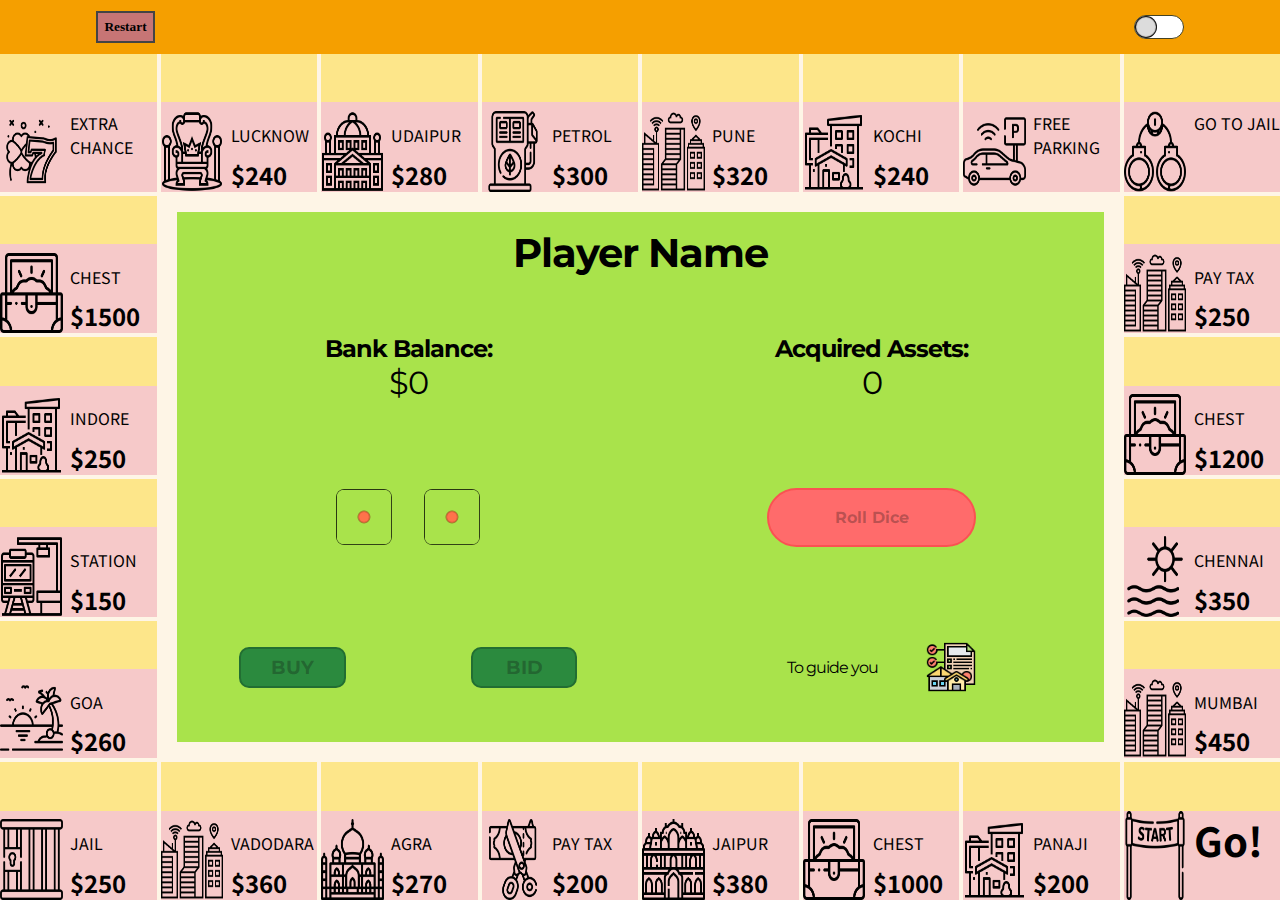
==== main-game/index.html @ 36bb28e3 "initial commit" ====
<!DOCTYPE html>
<html lang="en">
  <head>
    <meta charset="UTF-8" />
    <meta http-equiv="X-UA-Compatible" content="IE=edge" />
    <meta name="viewport" content="width=device-width, initial-scale=1.0" />
    <link rel="preconnect" href="https://fonts.googleapis.com" />
    <link rel="preconnect" href="https://fonts.gstatic.com" crossorigin />
    <link
      href="https://fonts.googleapis.com/css2?family=Noto+Sans+KR:wght@400;500;700&display=swap"
      rel="stylesheet"
    />
    <!-- <link rel="preconnect" href="https://fonts.googleapis.com" />
    <link rel="preconnect" href="https://fonts.gstatic.com" crossorigin />
    <link
      href="https://fonts.googleapis.com/css2?family=Dancing+Script:wght@500&display=swap"
      rel="stylesheet"
    /> -->
    <link rel="preconnect" href="https://fonts.googleapis.com" />
    <link rel="preconnect" href="https://fonts.gstatic.com" crossorigin />
    <link
      href="https://fonts.googleapis.com/css2?family=Montserrat:wght@400;600&display=swap"
      rel="stylesheet"
    />
    <!-- <link rel="preconnect" href="https://fonts.googleapis.com" />
    <link rel="preconnect" href="https://fonts.gstatic.com" crossorigin />
    <link
      href="https://fonts.googleapis.com/css2?family=Nunito+Sans&display=swap"
      rel="stylesheet"
    /> -->
    <!-- <link rel="preconnect" href="https://fonts.googleapis.com" />
    <link rel="preconnect" href="https://fonts.gstatic.com" crossorigin />
    <link
      href="https://fonts.googleapis.com/css2?family=Sigmar+One&display=swap"
      rel="stylesheet"
    /> -->
    <!-- <link rel="stylesheet" href="../shared.css" /> -->
    <link rel="stylesheet" href="./style.css"/>
    <!-- <link rel="stylesheet" href="prevStyle.css"> -->
    <link rel="stylesheet" href="./modal.css">
    <link rel="stylesheet" href="asset-modal.css">
    <script type="module" defer src="./script.js"></script>
    <!-- <script type="module" defer src="./newScript.js"></script> -->
    <title>Document</title>
  <body>
    <header class="header">
      <button class="btn btn--restart">Restart
      </button>
      <div id="toggle-theme">
        <span class="circle"></span>
      </div>
    </header>
    <div class="first-overlay"></div>
    <div class="countdown-timer hidden">3</div>
    <!-- <div class="first-overlay"></div>
    <div class="countdown-timer">3</div> -->
    <div class="modal hidden">
      <div class="modal-header">
          <div class="question"></div>
          <div class="close-btn__circle">
            <img class="close-btn" src="../images/close.png"/>
          </div>
      </div>
      <div class="price-info hidden">
        <span>Selling Price: $24</span>
        <span>Buy Price: $200</span>
        <span>Rent Price: $40</span>
      </div>
      <div class="modal-footer">
          <button id="yes-btn" class="modal-btn btn">Yes</button>
          <button id="cancel-btn" class="modal-btn btn">No</button>
      </div>
    </div>
    <div class="modal-bid hidden">
      <div class="player-area">
        <div class="close-btn__circle hidden" id="modal-bid__close">
          <img class="close-btn" src="../images/close.png"/>
        </div>
        <div class="player-timer__circle">
          <div class="bid-timer"></div>
        </div>
        <div class="user-bid__text">
          <h3 class="player-name">Player One</h3>
          <span class="bidding-text">Bids $1 for city name</span>
        </div>
        <div class="user-bid__input">
          <label for="bid-amount" id="user-label__bid">Player Two place your bid amount: </label>
          <input class="user-input__bid-amount" type="number" placeholder="Enter amount" id="bid-amount">
        </div>
        <button class="bid-submit btn">Bid</button>
        <div class="modal-bid__greeting hidden">
          <h2 class="head-greet">Congratulations PLAYERONE,</h2>
          <p class="para-greet">You successfully won this bid from PLAYERTWO</p>
          <span class="bought-info">You own CITYNAME city.</span>
        </div>
      </div>
    </div>
      <!-- <div class="second-overlay"></div> -->
      <div class="board-container">
        <div class="bottom-row" id="block-one" data-id="1">
          <div class="content-grid">
            <img src="../images/start.png" />
            <span class="main-tag">Go!</span>
          </div>
        </div>
        <div class="bottom-row" id="block-two" data-isBought="false" data-id="2">
          <div class="content-grid">
            <img src="../images/town.png" />
            <span class="main-tag">PANAJI</span>
            <span class="price-tag">$200</span>
          </div>
        </div>
        <div class="bottom-row" id="block-three" data-id="3">
          <div class="content-grid">
            <img src="../images/gold.png" />
            <span class="main-tag">CHEST</span>
            <span class="price-tag">$1000</span>
          </div>
        </div>
        <div class="bottom-row" id="block-four" data-isBought="false" data-id="4">
          <div class="content-grid">
            <img src="../images/jaipur.png" />
            <span class="main-tag">JAIPUR</span>
            <span class="price-tag">$380</span>
          </div>
        </div>
        <div class="bottom-row" id="block-five" data-id="5">
          <div class="content-grid">
            <img src="../images/tax.png" />
            <span class="main-tag">PAY TAX</span>
            <span class="price-tag">$200</span>
          </div>
        </div>
        <div class="bottom-row" id="block-six" data-isBought="false" data-id="6">
          <div class="content-grid">
            <img src="../images/agra.png" />
            <span class="main-tag">AGRA</span>
            <span class="price-tag">$270</span>
          </div>
        </div>
        <div class="bottom-row" id="block-seven" data-isBought="false" data-id="7">
          <div class="content-grid">
            <img src="../images/city.png" />
            <span class="main-tag">VADODARA</span>
            <span class="price-tag">$360</span>
          </div>
        </div>
        <div class="bottom-row" id="block-eight" data-id="8">
          <div class="content-grid">
            <img src="../images/jail.png" />
            <span class="main-tag">JAIL</span>
            <span class="price-tag">$250</span>
          </div>
        </div>
        <div class="left-column" id="block-nine" data-isBought="false" data-id="9">
          <div class="content-grid">
            <img src="../images/goa.png" />
            <span class="main-tag">GOA</span>
            <span class="price-tag">$260</span>
          </div>
        </div>
        <div class="left-column" id="block-ten" data-id="10">
          <div class="content-grid">
            <img src="../images/station.png" />
            <span class="main-tag">STATION</span>
            <span class="price-tag">$150</span>
          </div>
        </div>
        <div class="left-column" id="block-eleven" data-isBought="false" data-id="11">
          <div class="content-grid">
            <img src="../images/town.png" />
            <span class="main-tag">INDORE</span>
            <span class="price-tag">$250</span>
          </div>
        </div>
        <div class="left-column" id="block-twelve" data-id="12">
          <div class="content-grid">
            <img src="../images/gold.png" />
            <span class="main-tag">CHEST</span>
            <span class="price-tag">$1500</span>
          </div>
        </div>
        <div class="top-row" id="block-thirteen" data-id="13">
          <div class="content-grid">
            <img src="../images/lucky.png" />
            <span class="main-tag">EXTRA CHANCE</span>
          </div>
        </div>
        <div class="top-row" id="block-fourteen" data-isBought="false" data-id="14">
          <div class="content-grid">
            <img src="../images/throne.png" />
            <span class="main-tag">LUCKNOW</span>
            <span class="price-tag">$240</span>
          </div>
        </div>
        <div class="top-row" id="block-fifteen" data-isBought="false" data-id="15">
          <div class="content-grid">
            <img src="../images/udaipur.png" />
            <span class="main-tag">UDAIPUR</span>
            <span class="price-tag">$280</span>
          </div>
        </div>
        <div class="top-row" id="block-sixteen" data-id="16">
          <div class="content-grid">
            <img src="../images/petrol.png" />
            <span class="main-tag">PETROL</span>
            <span class="price-tag">$300</span>
          </div>
        </div>
        <div class="top-row" id="block-seventeen" data-isBought="false" data-id="17">
          <div class="content-grid">
            <img src="../images/city.png" />
            <span class="main-tag">PUNE</span>
            <span class="price-tag">$320</span>
          </div>
        </div>
        <div class="top-row" id="block-eighteen" data-isBought="false" data-id="18">
          <div class="content-grid">
            <img src="../images/town.png" />
            <span class="main-tag">KOCHI</span>
            <span class="price-tag">$240</span>
          </div>
        </div>
        <div class="top-row" id="block-nineteen" data-id="19">
          <div class="content-grid">
            <img src="../images/parking.png" />
            <span class="main-tag">FREE PARKING</span>
          </div>
        </div>
        <div class="top-row" id="block-twenty" data-id="20" data-jailId="8">
          <div class="content-grid">
            <img src="../images/bail.png" />
            <span class="main-tag">GO TO JAIL</span>
          </div>
        </div>
        <div class="right-column" id="block-twenty-one" data-id="21">
          <div class="content-grid">
            <img src="../images/city.png" />
            <span class="main-tag">PAY TAX</span>
            <span class="price-tag">$250</span>
          </div>
        </div>
        <div class="right-column" id="block-twenty-two" data-id="22">
          <div class="content-grid">
            <img src="../images/gold.png" />
            <span class="main-tag">CHEST</span>
            <span class="price-tag">$1200</span>
          </div>
        </div>
        <div class="right-column" id="block-twenty-three" data-isBought="false"
        data-id="23">
          <div class="content-grid">
            <img src="../images/sea.png" />
            <span class="main-tag">CHENNAI</span>
            <span class="price-tag">$350</span>
          </div>
        </div>
        <div class="right-column" id="block-twenty-four" data-isBought="false"
        data-id="24">
          <div class="content-grid">
            <img src="../images/city.png" />
            <span class="main-tag">MUMBAI</span>
            <span class="price-tag">$450</span>
          </div>
        </div>
        <div class="player-control">
          <h1 class="current-player-name">Player Name</h1>
          <div class="player-grid">
            <div class="amount-info" id="balance">
              <span class="amount-heading">Bank Balance: </span>
              <span class="amount">$0</span>
            </div>
            <div class="amount-info" id="assets">
              <span class="amount-heading">Acquired Assets: </span>
              <span class="amount">0</span>
            </div>
            <div class="dice-item">
              <img src="../images/dice/1.png" class="dices" />
              <img src="../images/dice/1.png" class="dices" />
            </div>
            <button class="btn" id="roll-dice" disabled>Roll Dice</button>
            <div class="game-option-controls">
              <button class="btn" id="buy-btn" disabled>BUY</button>
              <!-- <button class="btn" id="sell-btn" disabled>SELL</button> -->
              <button class="btn" id="bid-btn" disabled>BID</button>
            </div>
            <div class="game-guide-controls">
              <div class="guide-item">To guide you</div>
              <img src="../images/property.png" class="asset-list__img" title="Your Property"/>
            </div>
          </div>
        </div>
        <div class="asset-list__container hidden">
          <p class="asset-message hidden">You currently don't have any assets.</p>
          <div class="close-btn__circle" id="modal-asset__close">
            <img class="close-btn" src="../images/close.png"/>
          </div>
          <div class="asset-info__container">
            <div class="asset-heading"> Sell Your Assets</div>
            <div class="list-container">
              <span class="list-heading">CityName</span>
              <span class="list-heading">Selling Price</span>
              <!-- <div class="confirmation-container hidden">
                    <span>Are you sure you wanna sell?</span>
                      <button class="yes-sell__btn">Yes</button>
                      <button class="no-sell__btn">No</button>
              </div> -->
            </div>
          </div>
        </div>
      </div>
    </div>
  </body>
</html>
<!-- <div class="asset-list">
                <span>Mumbai</span>
                <span>20$</span>
                <button class="sell-btn" data-btnID="1">Sell</button>
              </div> -->
---- shared.css ----
* {
  margin: 0;
  padding: 0;
  box-sizing: border-box;
}

html,
body {
  background-color: #ffffff;
  height: 100%;
}

.header {
  position: relative;
  background-color: #f59f00;
  width: 100vw;
  height: 7vh;
}

#toggle-theme {
  position: absolute;
  width: 50px;
  right: 10%;
  top: calc(3.5vh - 0.7rem);
  background-color: #ffffff;
  border-radius: 30px;
  border: solid #444222 1px;
  display: block;
  outline: none;
}

.circle {
  position: relative;
  top: 200%;
  width: 1.4rem;
  height: 1.4rem;
  background-color: rgba(211, 211, 211, 0.8);
  border-radius: 50%;
  display: block;
  box-shadow: 0px 0px 1px 1px black inset;
}
---- main-game/style.css ----
* {
  margin: 0;
  padding: 0;
  box-sizing: border-box;
}

html,
body {
  height: 100%;
}

.header {
  position: relative;
  display: flex;
  justify-content: space-between;
  align-items: center;
  background-color: #f59f00;
  width: 100%;
  height: 6vh;
  z-index: 0;
}

.header > * {
  margin: 0 6rem;
}

#toggle-theme {
  /* position: absolute; */
  width: 50px;
  /* right: 10%;
  top: calc(3vh - 0.7rem); */
  background-color: #ffffff;
  border-radius: 30px;
  border: solid #444222 1px;
  /* display: block; */
  outline: none;
}

#toggle-theme span {
  position: relative;
  top: 200%;
  width: 1.4rem;
  height: 1.4rem;
  background-color: rgba(211, 211, 211, 0.8);
  border-radius: 50%;
  /* display: block; */
  box-shadow: 0px 0px 1px 1px black inset;
}

.btn--restart {
  /* position: absolute; */
  background-color: rgb(199, 117, 117);
  border: 2px solid rgb(68, 68, 68) !important;
}

.hidden {
  display: none !important;
}

.first-overlay {
  position: absolute;
  top: 0;
  left: 0;
  height: 100%;
  width: 100%;
  background-color: rgba(0, 0, 0, 0.5);
  z-index: 1;
  font-size: 3rem;
}

.modal {
  width: auto;
  height: auto;
  padding: 1rem;
  position: absolute;
  top: 50%;
  left: 50%;
  transform: translate(-50%, -50%);
  /* background-color: whitesmoke; */
  z-index: 2;
  display: flex;
  flex-direction: column;
  justify-content: center;
  border-radius: 10px;
  border: 2px solid black;
}

.modal-header {
  margin: 1rem 0;
}

.question {
  margin-right: 4rem;
  font-size: 1.2rem;
}

.close-btn__circle {
  width: 1.4rem;
  height: 1.4rem;
  background-color: white;
  padding: 0.5rem;
  position: absolute;
  top: 6%;
  right: 3%;
  border-radius: 50%;
}

.close-btn__circle:hover {
  border: 1px solid rgb(19, 18, 18);
}

.close-btn {
  width: 0.6rem;
  height: auto;
  position: absolute;
  top: 50%;
  left: 50%;
  transform: translate(-50%, -50%);
}

.price-info {
  display: flex;
  flex-direction: column;
  margin: 0.5rem 0;
  font-size: 0.8rem;
  font-weight: bold;
}
.price-info span:not(:last-child) {
  margin-bottom: 0.5rem;
}

.modal-footer {
  display: flex;
  justify-content: flex-end;
  margin: 0.5rem 0;
}

.btn.modal-btn {
  padding: 0.5rem;
  margin-right: 1rem;
  width: 5rem;
  border-radius: 6px;
  border: 2px solid black;
  font-size: 1rem;
}

.btn {
  padding: 0.4rem;
  font-family: inherit;
  font-weight: bold;
  cursor: pointer;
  border: none;
}

.btn:active {
  transform: scale(0.8);
}

.btn:focus-visible {
  outline: none;
}

#yes-btn {
  background-color: blue;
}

#cancel-btn {
  background-color: red;
}

.countdown-timer {
  position: fixed;
  top: 50%;
  left: 50%;
  color: white;
  z-index: 2;
  transform: translate(-50%, -50%);
  font-size: 7rem;
  /* font-family: "Sigmar One", cursive; */
  text-shadow: 4px 4px 2px black;
}

/* .second-overlay {
  position: absolute;
  top: 0;
  left: 0;
  background-color: rgba(100, 100, 100, 0.7);
  height: 100vh;
  width: 100vw;
  z-index: 1;
} */

.board-container {
  height: calc(100% - 6vh);
  background-color: #fef5e6;
  display: grid;
  grid-template-columns: repeat(8, [col-start] minmax(120px, 12.5%) [col-end]);
  grid-template-rows: repeat(6, [row-start] minmax(40px, 16.66%) [row-end]);
  column-gap: 4px;
  row-gap: 4px;
}

.bottom-row {
  background-color: #fde68a;
  grid-row: row-start 6 / row-end 6;
  display: flex;
  flex-direction: column;
  justify-content: flex-end;
  align-items: center;
}

#block-one {
  grid-column: col-start 8 / col-end 8;
}

#block-one .content-grid {
  grid-template-rows: 50% 50%;
}

#block-one span {
  /* font-family: "Noto Sans KR", sans-serif; */
  font-weight: bold;
  font-size: 2.5rem;
  align-self: start;
}

.content-grid {
  height: 65%;
  width: 100%;
  background-color: #f6c9c9;
  /* background-color: #c0eb75; */
  display: grid;
  grid-template-columns: 40% 1fr;
  grid-template-rows: 40% 50%;
  grid-gap: 0% 5%;
  align-content: end;
  justify-items: start;
  align-items: end;
  font-family: "Noto Sans KR", sans-serif;
}

.content-grid img {
  width: 100%;
  grid-row: 1 / 3;
  grid-column: 1 / 1;
  align-self: stretch;
}

.main-tag {
  font-weight: 400;
  font-size: 1rem;
}

.price-tag {
  font-weight: bold;
  font-size: 1.5rem;
}

#block-two {
  grid-column: col-start 7 / col-end 7;
}

#block-three {
  grid-column: col-start 6 / col-end 6;
}

#block-four {
  grid-column: col-start 5 / col-end 5;
}

#block-five {
  grid-column: col-start 4 / col-end 4;
}

#block-six {
  grid-column: col-start 3 / col-end 3;
}

#block-seven {
  grid-column: col-start 2 / col-end 2;
}

#block-eight {
  grid-column: col-start 1 / col-end 1;
}

.left-column {
  background-color: #fde68a;
  /* background-color: #ffe066; */
  display: flex;
  flex-direction: column;
  justify-content: flex-end;
  align-items: center;
}

#block-nine {
  grid-row: row-start 5 / row-end 5;
}

#block-ten {
  grid-row: row-start 4 / row-end 4;
}

#block-eleven {
  grid-row: row-start 3 / row-end 3;
}

#block-twelve {
  grid-row: row-start 2 / row-end 2;
}

.top-row {
  background-color: #fde68a;
  /* background-color: #ffe066; */
  display: flex;
  flex-direction: column;
  justify-content: flex-end;
  align-items: center;
}

#block-thirteen span,
#block-nineteen span,
#block-twenty span {
  align-self: start;
}

.right-column {
  background-color: #fde68a;
  /* background-color: #ffe066; */
  display: flex;
  flex-direction: column;
  justify-content: flex-end;
  align-items: center;
}

#block-twenty-one {
  grid-row: row-start 2 / row-end 2;
}

#block-twenty-two {
  grid-row: row-start 3 / row-end 3;
}

#block-twenty-three {
  grid-row: row-start 4 / row-end 4;
}

#block-twenty-four {
  grid-row: row-start 5 / row-end 5;
}

.token-container {
  width: 80%;
  height: 35%;
  display: flex;
  align-items: center;
  justify-content: space-evenly;
}

.circle {
  width: 1.4rem;
  height: 1.4rem;
  border-radius: 50%;
  font-size: 1.15rem;
  /* font-family: "Dancing Script", cursive; */
  font-weight: bold;
  display: flex;
  align-items: center;
  justify-content: center;
}

.player-control {
  background-color: #a9e34b;
  margin: 1rem;
  grid-column: col-start 2 / col-end 7;
  grid-row: row-start 2 / row-end 5;
  display: flex;
  flex-direction: column;
  height: auto;
  letter-spacing: -1px;
  font-family: "Montserrat", sans-serif;
}

.current-player-name {
  /* font-family: "Nunito Sans", sans-serif; */
  font-size: 2.5rem;
  font-weight: bold;
  align-self: center;
  padding: 1rem;
}

.player-grid {
  height: 100%;
  display: grid;
  grid-template-rows: repeat(3, 1fr);
  grid-template-columns: repeat(2, 1fr);
  align-items: center;
}

/* .player-data-control-grid {
  height: 100%;
  display: grid;
  grid-template-rows: repeat(3, 1fr);
  font-family: "Montserrat", sans-serif;
} */

.player-amount {
  font-size: 1.3rem;
  display: flex;
  justify-content: space-around;
}

.amount-info {
  display: flex;
  flex-direction: column;
  align-items: center;
  justify-content: space-evenly;
}

.amount-heading {
  font-size: 1.5rem;
  font-weight: bold;
}

.amount {
  font-size: 2rem;
}

.dice-item {
  display: flex;
  width: 100%;
  justify-content: center;
  align-items: center;
}

.dices {
  width: 3.5rem;
  height: 3.5rem;
  /* background-color: rgb(24, 113, 124); */
  margin: 1rem;
  border-radius: 8px;
}

#roll-dice {
  background-color: #ff6b6b;
  border: 2px solid #fa5252;
  width: 45%;
  height: 40%;
  font-size: 1rem;
  border-radius: 30px;
  place-self: center;
}

.game-option-controls {
  display: flex;
  justify-content: space-around;
  align-items: center;
  width: 100%;
}

.game-option-controls button {
  border: 2px solid #226e32;
  background-color: #2b8a3e;
  font-size: 1.2rem;
  border-radius: 10px;
  width: 23%;
}

/* .game-option-controls button:disabled {
  background-color: rgb(190, 190, 190);
} */

.game-guide-controls {
  margin-left: 3rem;
  width: 80%;
  display: flex;
  justify-content: center;
  align-items: center;
}

.guide-item {
  margin-right: 1rem;
  width: max-content;
  padding: 1rem;
  /* border: 2px solid black; */
  border-radius: 1.5em;
}

.asset-list__img {
  margin-left: 1rem;
  width: 50px;
  height: 50px;
  place-self: center;
}
---- main-game/prevStyle.css ----
* {
  margin: 0;
  padding: 0;
  box-sizing: border-box;
}

html,
body {
  height: 100%;
}

.header {
  position: relative;
  background-color: #666633;
  width: 100%;
  height: 6vh;
  z-index: 0;
}

#toggle-theme {
  position: absolute;
  width: 50px;
  right: 10%;
  top: calc(3vh - 0.7rem);
  background-color: #ffffff;
  border-radius: 30px;
  border: solid #444222 1px;
  display: block;
  outline: none;
}

#toggle-theme span {
  position: relative;
  top: 200%;
  width: 1.4rem;
  height: 1.4rem;
  background-color: rgba(211, 211, 211, 0.8);
  border-radius: 50%;
  display: block;
  box-shadow: 0px 0px 1px 1px black inset;
}
.hidden {
  display: none !important;
}

.first-overlay {
  position: absolute;
  top: 0;
  left: 0;
  height: 100%;
  width: 100%;
  background-color: rgba(0, 0, 0, 0.5);
  z-index: 1;
  font-size: 3rem;
}

.modal {
  width: auto;
  height: auto;
  padding: 1rem;
  position: absolute;
  top: 50%;
  left: 50%;
  transform: translate(-50%, -50%);
  background-color: whitesmoke;
  z-index: 2;
  display: flex;
  flex-direction: column;
  justify-content: center;
  border-radius: 10px;
  border: 2px solid black;
}

.modal-header {
  margin: 1rem 0;
}

.question {
  margin-right: 4rem;
  font-size: 1.2rem;
}

.close-btn__circle {
  width: 1.4rem;
  height: 1.4rem;
  background-color: white;
  padding: 0.5rem;
  position: absolute;
  top: 6%;
  right: 3%;
  border-radius: 50%;
}

.close-btn__circle:hover {
  border: 1px solid rgb(19, 18, 18);
}

.close-btn {
  width: 0.6rem;
  height: auto;
  position: absolute;
  top: 50%;
  left: 50%;
  transform: translate(-50%, -50%);
}

.price-info {
  display: flex;
  flex-direction: column;
  margin: 0.5rem 0;
  font-size: 0.8rem;
  font-weight: bold;
}
.price-info span:not(:last-child) {
  margin-bottom: 0.5rem;
}

.modal-footer {
  display: flex;
  justify-content: flex-end;
  margin: 0.5rem 0;
}

.btn.modal-btn {
  padding: 0.5rem;
  margin-right: 1rem;
  width: 5rem;
  border-radius: 6px;
  border: 2px solid black;
  font-size: 1rem;
}

.btn {
  padding: 0.4rem;
  font-family: inherit;
  font-weight: bold;
  cursor: pointer;
  border: none;
}

.btn:active {
  transform: scale(0.8);
}

.btn:focus-visible {
  outline: none;
}

#yes-btn {
  background-color: blue;
}

#cancel-btn {
  background-color: red;
}

.countdown-timer {
  position: fixed;
  top: 50%;
  left: 50%;
  color: white;
  z-index: 2;
  transform: translate(-50%, -50%);
  font-size: 7rem;
  font-family: "Sigmar One", cursive;
  text-shadow: 4px 4px 2px black;
}

/* .second-overlay {
  position: absolute;
  top: 0;
  left: 0;
  background-color: rgba(100, 100, 100, 0.7);
  height: 100vh;
  width: 100vw;
  z-index: 1;
} */

.board-container {
  height: calc(100% - 6vh);
  background-color: rgb(0, 74, 83);
  display: grid;
  grid-template-columns: repeat(8, [col-start] minmax(120px, 12.5%) [col-end]);
  grid-template-rows: repeat(6, [row-start] minmax(40px, 16.66%) [row-end]);
  column-gap: 4px;
  row-gap: 4px;
}

.bottom-row {
  background-color: darkgrey;
  grid-row: row-start 6 / row-end 6;
  display: flex;
  flex-direction: column;
  justify-content: flex-end;
  align-items: center;
}

#block-one {
  grid-column: col-start 8 / col-end 8;
}

#block-one .content-grid {
  grid-template-rows: 50% 50%;
}

#block-one span {
  font-family: "Noto Sans KR", sans-serif;
  font-weight: bold;
  font-size: 2.5rem;
  align-self: start;
}

.content-grid {
  height: 65%;
  width: 100%;
  background-color: darkgreen;
  display: grid;
  grid-template-columns: 40% 1fr;
  grid-template-rows: 40% 50%;
  grid-gap: 0% 5%;
  align-content: end;
  justify-items: start;
  align-items: end;
  font-family: "Noto Sans KR", sans-serif;
}

.content-grid img {
  width: 100%;
  grid-row: 1 / 3;
  grid-column: 1 / 1;
  align-self: stretch;
}

.main-tag {
  font-weight: 400;
  font-size: 1rem;
}

.price-tag {
  font-weight: bold;
  font-size: 1.5rem;
}

#block-two {
  grid-column: col-start 7 / col-end 7;
}

#block-three {
  grid-column: col-start 6 / col-end 6;
}

#block-four {
  grid-column: col-start 5 / col-end 5;
}

#block-five {
  grid-column: col-start 4 / col-end 4;
}

#block-six {
  grid-column: col-start 3 / col-end 3;
}

#block-seven {
  grid-column: col-start 2 / col-end 2;
}

#block-eight {
  grid-column: col-start 1 / col-end 1;
}

.left-column {
  background-color: deeppink;
  display: flex;
  flex-direction: column;
  justify-content: flex-end;
  align-items: center;
}

#block-nine {
  grid-row: row-start 5 / row-end 5;
}

#block-ten {
  grid-row: row-start 4 / row-end 4;
}

#block-eleven {
  grid-row: row-start 3 / row-end 3;
}

#block-twelve {
  grid-row: row-start 2 / row-end 2;
}

.top-row {
  background-color: crimson;
  display: flex;
  flex-direction: column;
  justify-content: flex-end;
  align-items: center;
}

#block-thirteen span,
#block-nineteen span,
#block-twenty span {
  align-self: start;
}

.right-column {
  background-color: darkgoldenrod;
  display: flex;
  flex-direction: column;
  justify-content: flex-end;
  align-items: center;
}

#block-twenty-one {
  grid-row: row-start 2 / row-end 2;
}

#block-twenty-two {
  grid-row: row-start 3 / row-end 3;
}

#block-twenty-three {
  grid-row: row-start 4 / row-end 4;
}

#block-twenty-four {
  grid-row: row-start 5 / row-end 5;
}

.token-container {
  width: 80%;
  height: 35%;
  display: flex;
  align-items: center;
  justify-content: space-evenly;
}

.circle {
  width: 1.4rem;
  height: 1.4rem;
  border-radius: 50%;
  background-color: rgb(40, 94, 76);
  font-size: 1.15rem;
  font-family: "Dancing Script", cursive;
  font-weight: bold;
  display: flex;
  align-items: center;
  justify-content: center;
}

.player-control {
  background-color: rgba(92, 0, 35, 0.5);
  margin: 1rem;
  grid-column: col-start 2 / col-end 7;
  grid-row: row-start 2 / row-end 5;
  display: flex;
  flex-direction: column;
  height: auto;
  font-family: "Montserrat", sans-serif;
}

.current-player-name {
  font-family: "Nunito Sans", sans-serif;
  font-size: 2.5rem;
  font-weight: bold;
  align-self: center;
  padding: 1rem;
}

.player-grid {
  height: 100%;
  display: grid;
  grid-template-rows: repeat(3, 1fr);
  grid-template-columns: repeat(2, 1fr);
  align-items: center;
}

/* .player-data-control-grid {
  height: 100%;
  display: grid;
  grid-template-rows: repeat(3, 1fr);
  font-family: "Montserrat", sans-serif;
} */

.player-amount {
  font-size: 1.3rem;
  display: flex;
  justify-content: space-around;
}

.amount-info {
  display: flex;
  flex-direction: column;
  align-items: center;
  justify-content: space-evenly;
}

.amount-heading {
  font-size: 1.5rem;
  font-weight: bold;
}

.amount {
  font-size: 2rem;
}

.dice-item {
  display: flex;
  width: 100%;
  justify-content: center;
  align-items: center;
}

.dices {
  width: 3.5rem;
  height: 3.5rem;
  background-color: rgb(24, 113, 124);
  margin: 1rem;
  border-radius: 8px;
}

#roll-dice {
  width: 45%;
  height: 40%;
  font-size: 1rem;
  border-radius: 30px;
  place-self: center;
}

.game-option-controls {
  display: flex;
  justify-content: space-around;
  align-items: center;
  width: 100%;
}

.game-option-controls button {
  font-size: 1.2rem;
  border-radius: 10px;
  width: 23%;
}

.game-guide-controls {
  margin-left: 3rem;
  width: 80%;
  display: flex;
  justify-content: center;
  align-items: center;
}

.guide-item {
  margin-right: 1rem;
  width: max-content;
  padding: 1rem;
  border: 2px solid black;
  border-radius: 1.5em;
}

.asset-list__img {
  margin-left: 1rem;
  width: 50px;
  height: 50px;
  place-self: center;
}
---- main-game/modal.css ----
.modal-bid {
  width: fit-content;
  height: 40vh;
  position: absolute;
  top: 50%;
  left: 50%;
  transform: translate(-50%, -50%);
  background-color: whitesmoke;
  z-index: 2;
  display: flex;
}

.player-area {
  display: flex;
  height: auto;
  flex-direction: column;
  margin: 0.5rem;
  justify-content: space-around;
  position: relative;
}

.player-area {
  margin-left: 1rem;
}

/* .player-two-area {
  margin-right: 1rem;
} */

.user-bid__text {
  justify-self: center;
  overflow-wrap: break-word;
}

.user-bid__text .player-name {
  font-family: "Noto Sans KR", sans-serif;
  font-weight: 500;
  font-size: 1.5rem;
  overflow-wrap: break-word;
}

.user-bid__text .bidding-text {
  font-family: "Montserrat", sans-serif;
  font-size: 0.9rem;
}

.user-bid__input {
  margin-top: 15%;
}

.user-bid__input label {
  display: inline-block;
  font-family: "Montserrat", sans-serif;
  font-weight: 600;
  font-size: 0.8rem;
  margin-bottom: 0.4rem;
}

.user-input__bid-amount {
  width: 100%;
  height: 2rem;
  padding: 0.5rem;
  font-family: "Nunito Sans", sans-serif;
  border-radius: 0.5em;
  border: 1px solid black;
  outline: none;
  align-self: center;
}

.user-input__bid-amount:disabled {
  background-color: brown;
}

input::-webkit-outer-spin-button,
input::-webkit-inner-spin-button {
  -webkit-appearance: none;
  margin: 0;
}

input[type="number"] {
  -moz-appearance: textfield;
}

.bid-submit {
  width: 100%;
  font-size: 1rem;
  font-family: "Montserrat";
  font-weight: bold;
  border-radius: 0.5em;
  border: 1px solid black;
  outline: none;
  align-self: center;
}

.player-timer__circle {
  width: 1.4rem;
  height: 1.4rem;
  background-color: white;
  position: absolute;
  top: 6%;
  right: 3%;
  border-radius: 50%;
}

/* .player-timer__circle:hover {
  border: 1px solid black;
} */

.bid-timer {
  position: absolute;
  top: 50%;
  left: 50%;
  transform: translate(-50%, -50%);
}

.modal-bid__greeting {
  height: 70%;
  display: flex;
  flex-direction: column;
  justify-content: space-evenly;
  align-items: center;
  flex-wrap: wrap;
  font-size: 1.2rem;
  font-family: "Courier New", Courier, monospace;
  font-weight: bold;
}

.head-greet {
  font-size: 1.5rem;
  font-family: "Montserrat";
}

/* .para-greet {
  font-size: 1.2rem;
  font-family: "Courier New", Courier, monospace;
  font-weight: bold;
}

.bought-info {
} */
---- main-game/asset-modal.css ----
.asset-list__container {
  padding: 1rem;
  position: absolute;
  z-index: 2;
  background-color: white;
  top: 50%;
  left: 50%;
  transform: translate(-50%, -50%);
  height: 50vh;
  overflow-y: auto;
}

.asset-heading {
  display: flex;
  justify-content: center;
  margin-bottom: 1rem;
  font-size: 1.5rem;
  font-weight: bold;
}

.list-container {
  display: grid;
  grid-template-columns: repeat(3, 1fr);
}

.list-heading {
  margin: 0.5rem 0;
  font-size: 1.2rem;
  font-weight: bold;
}

.asset-list {
  list-style: none;
  grid-column: 1 / -1;
  display: grid;
  grid-template-columns: repeat(3, 1fr);
  justify-items: start;
  align-items: center;
  padding: 0.3rem 0;
}

.sell-btn {
  justify-self: center;
  padding: 0.2rem;
  width: 4rem;
  border-radius: 0.3em;
  border: 1px solid black;
}

.asset-message {
  height: 100%;
  display: flex;
  font-size: 2rem;
  text-align: center;
  align-items: center;
}

.confirmation-container {
  grid-column: 1 / -1;
  display: grid;
  grid-template-columns: repeat(4, 1fr);
  justify-items: center;
  align-items: center;
}

.confirmation-container span {
  grid-column: 1 / 3;
}

.confirmation-container button {
  padding: 0.2rem;
  width: 4rem;
}

.yes-sell__btn {
  margin-left: 2rem;
}

.no-sell__btn {
  margin-right: 0.5rem;
}

.asset-list__container::-webkit-scrollbar-track {
  -webkit-box-shadow: inset 0 0 6px rgba(0, 0, 0, 0.3);
  border-radius: 10px;
  background-color: #f5f5f5;
}

.asset-list__container::-webkit-scrollbar {
  width: 0.6rem;
  background-color: #f5f5f5;
}

.asset-list__container::-webkit-scrollbar-thumb {
  border-radius: 10px;
  -webkit-box-shadow: inset 0 0 6px rgba(0, 0, 0, 0.3);
  background-color: #555;
}
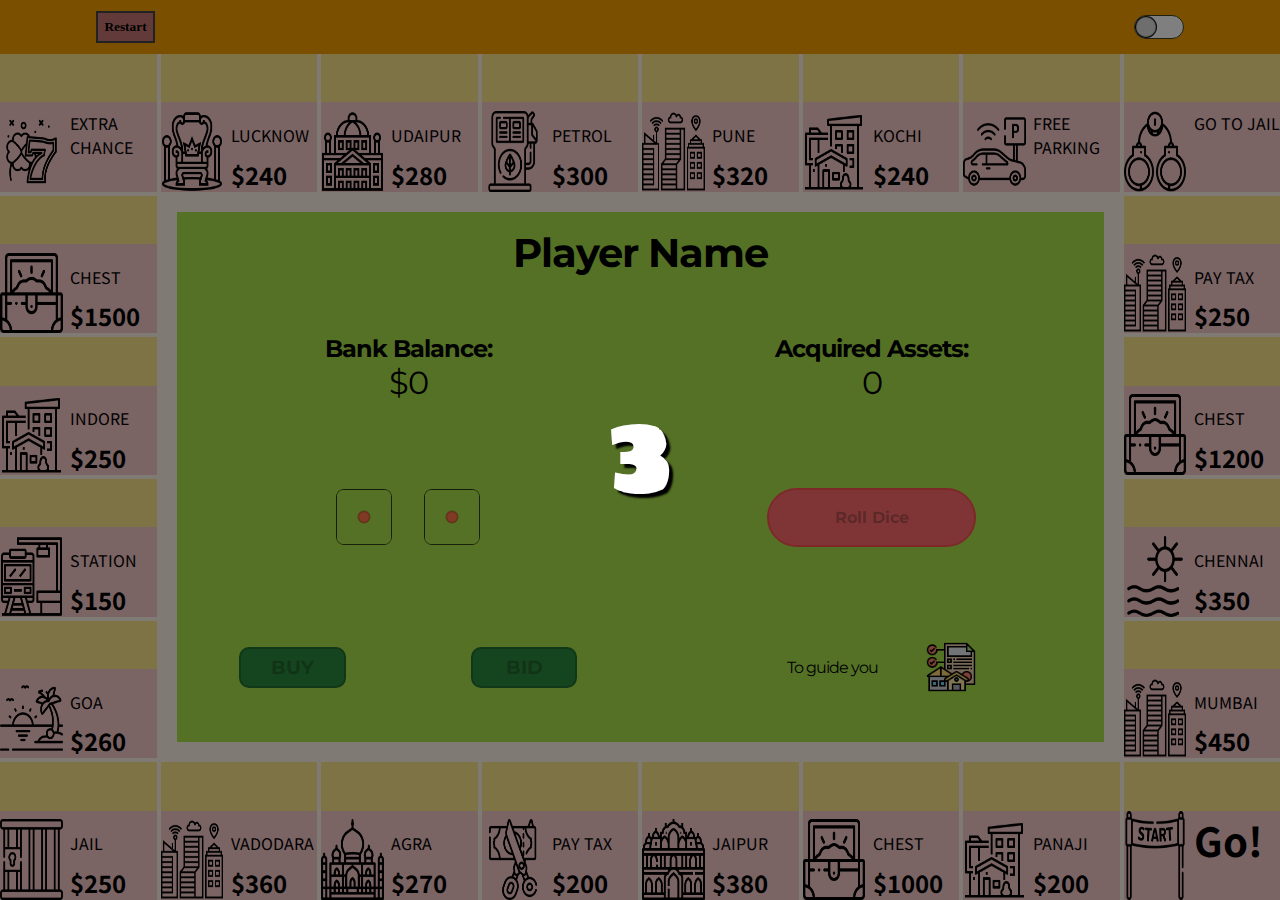
==== commit efba801b: "working project" ====
--- a/main-game/index.html
+++ b/main-game/index.html
@@ -10,30 +10,15 @@
       href="https://fonts.googleapis.com/css2?family=Noto+Sans+KR:wght@400;500;700&display=swap"
       rel="stylesheet"
     />
-    <!-- <link rel="preconnect" href="https://fonts.googleapis.com" />
-    <link rel="preconnect" href="https://fonts.gstatic.com" crossorigin />
-    <link
-      href="https://fonts.googleapis.com/css2?family=Dancing+Script:wght@500&display=swap"
-      rel="stylesheet"
-    /> -->
     <link rel="preconnect" href="https://fonts.googleapis.com" />
     <link rel="preconnect" href="https://fonts.gstatic.com" crossorigin />
     <link
       href="https://fonts.googleapis.com/css2?family=Montserrat:wght@400;600&display=swap"
       rel="stylesheet"
     />
-    <!-- <link rel="preconnect" href="https://fonts.googleapis.com" />
-    <link rel="preconnect" href="https://fonts.gstatic.com" crossorigin />
-    <link
-      href="https://fonts.googleapis.com/css2?family=Nunito+Sans&display=swap"
-      rel="stylesheet"
-    /> -->
-    <!-- <link rel="preconnect" href="https://fonts.googleapis.com" />
-    <link rel="preconnect" href="https://fonts.gstatic.com" crossorigin />
-    <link
-      href="https://fonts.googleapis.com/css2?family=Sigmar+One&display=swap"
-      rel="stylesheet"
-    /> -->
+    <link rel="preconnect" href="https://fonts.googleapis.com">
+    <link rel="preconnect" href="https://fonts.gstatic.com" crossorigin>
+    <link href="https://fonts.googleapis.com/css2?family=Sigmar+One&display=swap" rel="stylesheet">
     <!-- <link rel="stylesheet" href="../shared.css" /> -->
     <link rel="stylesheet" href="./style.css"/>
     <!-- <link rel="stylesheet" href="prevStyle.css"> -->
@@ -41,7 +26,7 @@
     <link rel="stylesheet" href="asset-modal.css">
     <script type="module" defer src="./script.js"></script>
     <!-- <script type="module" defer src="./newScript.js"></script> -->
-    <title>Document</title>
+    <title>Game Board</title>
   <body>
     <header class="header">
       <button class="btn btn--restart">Restart
@@ -51,9 +36,7 @@
       </div>
     </header>
     <div class="first-overlay"></div>
-    <div class="countdown-timer hidden">3</div>
-    <!-- <div class="first-overlay"></div>
-    <div class="countdown-timer">3</div> -->
+    <div class="countdown-timer">3</div>
     <div class="modal hidden">
       <div class="modal-header">
           <div class="question"></div>
@@ -71,6 +54,8 @@
           <button id="cancel-btn" class="modal-btn btn">No</button>
       </div>
     </div>
+
+
     <div class="modal-bid hidden">
       <div class="player-area">
         <div class="close-btn__circle hidden" id="modal-bid__close">
@@ -95,217 +80,218 @@
         </div>
       </div>
     </div>
-      <!-- <div class="second-overlay"></div> -->
-      <div class="board-container">
-        <div class="bottom-row" id="block-one" data-id="1">
-          <div class="content-grid">
-            <img src="../images/start.png" />
-            <span class="main-tag">Go!</span>
-          </div>
-        </div>
-        <div class="bottom-row" id="block-two" data-isBought="false" data-id="2">
-          <div class="content-grid">
-            <img src="../images/town.png" />
-            <span class="main-tag">PANAJI</span>
-            <span class="price-tag">$200</span>
-          </div>
-        </div>
-        <div class="bottom-row" id="block-three" data-id="3">
-          <div class="content-grid">
-            <img src="../images/gold.png" />
-            <span class="main-tag">CHEST</span>
-            <span class="price-tag">$1000</span>
-          </div>
-        </div>
-        <div class="bottom-row" id="block-four" data-isBought="false" data-id="4">
-          <div class="content-grid">
-            <img src="../images/jaipur.png" />
-            <span class="main-tag">JAIPUR</span>
-            <span class="price-tag">$380</span>
-          </div>
-        </div>
-        <div class="bottom-row" id="block-five" data-id="5">
-          <div class="content-grid">
-            <img src="../images/tax.png" />
-            <span class="main-tag">PAY TAX</span>
-            <span class="price-tag">$200</span>
-          </div>
-        </div>
-        <div class="bottom-row" id="block-six" data-isBought="false" data-id="6">
-          <div class="content-grid">
-            <img src="../images/agra.png" />
-            <span class="main-tag">AGRA</span>
-            <span class="price-tag">$270</span>
-          </div>
-        </div>
-        <div class="bottom-row" id="block-seven" data-isBought="false" data-id="7">
-          <div class="content-grid">
-            <img src="../images/city.png" />
-            <span class="main-tag">VADODARA</span>
-            <span class="price-tag">$360</span>
-          </div>
-        </div>
-        <div class="bottom-row" id="block-eight" data-id="8">
-          <div class="content-grid">
-            <img src="../images/jail.png" />
-            <span class="main-tag">JAIL</span>
-            <span class="price-tag">$250</span>
-          </div>
-        </div>
-        <div class="left-column" id="block-nine" data-isBought="false" data-id="9">
-          <div class="content-grid">
-            <img src="../images/goa.png" />
-            <span class="main-tag">GOA</span>
-            <span class="price-tag">$260</span>
-          </div>
-        </div>
-        <div class="left-column" id="block-ten" data-id="10">
-          <div class="content-grid">
-            <img src="../images/station.png" />
-            <span class="main-tag">STATION</span>
-            <span class="price-tag">$150</span>
-          </div>
-        </div>
-        <div class="left-column" id="block-eleven" data-isBought="false" data-id="11">
-          <div class="content-grid">
-            <img src="../images/town.png" />
-            <span class="main-tag">INDORE</span>
-            <span class="price-tag">$250</span>
-          </div>
-        </div>
-        <div class="left-column" id="block-twelve" data-id="12">
-          <div class="content-grid">
-            <img src="../images/gold.png" />
-            <span class="main-tag">CHEST</span>
-            <span class="price-tag">$1500</span>
-          </div>
-        </div>
-        <div class="top-row" id="block-thirteen" data-id="13">
-          <div class="content-grid">
-            <img src="../images/lucky.png" />
-            <span class="main-tag">EXTRA CHANCE</span>
-          </div>
-        </div>
-        <div class="top-row" id="block-fourteen" data-isBought="false" data-id="14">
-          <div class="content-grid">
-            <img src="../images/throne.png" />
-            <span class="main-tag">LUCKNOW</span>
-            <span class="price-tag">$240</span>
-          </div>
-        </div>
-        <div class="top-row" id="block-fifteen" data-isBought="false" data-id="15">
-          <div class="content-grid">
-            <img src="../images/udaipur.png" />
-            <span class="main-tag">UDAIPUR</span>
-            <span class="price-tag">$280</span>
-          </div>
-        </div>
-        <div class="top-row" id="block-sixteen" data-id="16">
-          <div class="content-grid">
-            <img src="../images/petrol.png" />
-            <span class="main-tag">PETROL</span>
-            <span class="price-tag">$300</span>
-          </div>
-        </div>
-        <div class="top-row" id="block-seventeen" data-isBought="false" data-id="17">
-          <div class="content-grid">
-            <img src="../images/city.png" />
-            <span class="main-tag">PUNE</span>
-            <span class="price-tag">$320</span>
-          </div>
-        </div>
-        <div class="top-row" id="block-eighteen" data-isBought="false" data-id="18">
-          <div class="content-grid">
-            <img src="../images/town.png" />
-            <span class="main-tag">KOCHI</span>
-            <span class="price-tag">$240</span>
-          </div>
-        </div>
-        <div class="top-row" id="block-nineteen" data-id="19">
-          <div class="content-grid">
-            <img src="../images/parking.png" />
-            <span class="main-tag">FREE PARKING</span>
-          </div>
-        </div>
-        <div class="top-row" id="block-twenty" data-id="20" data-jailId="8">
-          <div class="content-grid">
-            <img src="../images/bail.png" />
-            <span class="main-tag">GO TO JAIL</span>
-          </div>
-        </div>
-        <div class="right-column" id="block-twenty-one" data-id="21">
-          <div class="content-grid">
-            <img src="../images/city.png" />
-            <span class="main-tag">PAY TAX</span>
-            <span class="price-tag">$250</span>
-          </div>
-        </div>
-        <div class="right-column" id="block-twenty-two" data-id="22">
-          <div class="content-grid">
-            <img src="../images/gold.png" />
-            <span class="main-tag">CHEST</span>
-            <span class="price-tag">$1200</span>
-          </div>
-        </div>
-        <div class="right-column" id="block-twenty-three" data-isBought="false"
-        data-id="23">
-          <div class="content-grid">
-            <img src="../images/sea.png" />
-            <span class="main-tag">CHENNAI</span>
-            <span class="price-tag">$350</span>
-          </div>
-        </div>
-        <div class="right-column" id="block-twenty-four" data-isBought="false"
-        data-id="24">
-          <div class="content-grid">
-            <img src="../images/city.png" />
-            <span class="main-tag">MUMBAI</span>
-            <span class="price-tag">$450</span>
-          </div>
-        </div>
-        <div class="player-control">
-          <h1 class="current-player-name">Player Name</h1>
-          <div class="player-grid">
-            <div class="amount-info" id="balance">
-              <span class="amount-heading">Bank Balance: </span>
-              <span class="amount">$0</span>
-            </div>
-            <div class="amount-info" id="assets">
-              <span class="amount-heading">Acquired Assets: </span>
-              <span class="amount">0</span>
-            </div>
-            <div class="dice-item">
-              <img src="../images/dice/1.png" class="dices" />
-              <img src="../images/dice/1.png" class="dices" />
-            </div>
-            <button class="btn" id="roll-dice" disabled>Roll Dice</button>
-            <div class="game-option-controls">
-              <button class="btn" id="buy-btn" disabled>BUY</button>
-              <!-- <button class="btn" id="sell-btn" disabled>SELL</button> -->
-              <button class="btn" id="bid-btn" disabled>BID</button>
-            </div>
-            <div class="game-guide-controls">
-              <div class="guide-item">To guide you</div>
-              <img src="../images/property.png" class="asset-list__img" title="Your Property"/>
-            </div>
-          </div>
-        </div>
-        <div class="asset-list__container hidden">
-          <p class="asset-message hidden">You currently don't have any assets.</p>
-          <div class="close-btn__circle" id="modal-asset__close">
-            <img class="close-btn" src="../images/close.png"/>
-          </div>
-          <div class="asset-info__container">
-            <div class="asset-heading"> Sell Your Assets</div>
-            <div class="list-container">
-              <span class="list-heading">CityName</span>
-              <span class="list-heading">Selling Price</span>
-              <!-- <div class="confirmation-container hidden">
-                    <span>Are you sure you wanna sell?</span>
-                      <button class="yes-sell__btn">Yes</button>
-                      <button class="no-sell__btn">No</button>
-              </div> -->
-            </div>
+
+    <!-- <div class="second-overlay"></div> -->
+
+    <div class="board-container">
+      <div class="bottom-row" id="block-one" data-id="1">
+        <div class="content-grid">
+          <img src="../images/start.png" />
+          <span class="main-tag">Go!</span>
+        </div>
+      </div>
+      <div class="bottom-row" id="block-two" data-isBought="false" data-id="2">
+        <div class="content-grid">
+          <img src="../images/town.png" />
+          <span class="main-tag">PANAJI</span>
+          <span class="price-tag">$200</span>
+        </div>
+      </div>
+      <div class="bottom-row" id="block-three" data-id="3">
+        <div class="content-grid">
+          <img src="../images/gold.png" />
+          <span class="main-tag">CHEST</span>
+          <span class="price-tag">$1000</span>
+        </div>
+      </div>
+      <div class="bottom-row" id="block-four" data-isBought="false" data-id="4">
+        <div class="content-grid">
+          <img src="../images/jaipur.png" />
+          <span class="main-tag">JAIPUR</span>
+          <span class="price-tag">$380</span>
+        </div>
+      </div>
+      <div class="bottom-row" id="block-five" data-id="5">
+        <div class="content-grid">
+          <img src="../images/tax.png" />
+          <span class="main-tag">PAY TAX</span>
+          <span class="price-tag">$200</span>
+        </div>
+      </div>
+      <div class="bottom-row" id="block-six" data-isBought="false" data-id="6">
+        <div class="content-grid">
+          <img src="../images/agra.png" />
+          <span class="main-tag">AGRA</span>
+          <span class="price-tag">$270</span>
+        </div>
+      </div>
+      <div class="bottom-row" id="block-seven" data-isBought="false" data-id="7">
+        <div class="content-grid">
+          <img src="../images/city.png" />
+          <span class="main-tag">VADODARA</span>
+          <span class="price-tag">$360</span>
+        </div>
+      </div>
+      <div class="bottom-row" id="block-eight" data-id="8">
+        <div class="content-grid">
+          <img src="../images/jail.png" />
+          <span class="main-tag">JAIL</span>
+          <span class="price-tag">$250</span>
+        </div>
+      </div>
+      <div class="left-column" id="block-nine" data-isBought="false" data-id="9">
+        <div class="content-grid">
+          <img src="../images/goa.png" />
+          <span class="main-tag">GOA</span>
+          <span class="price-tag">$260</span>
+        </div>
+      </div>
+      <div class="left-column" id="block-ten" data-id="10">
+        <div class="content-grid">
+          <img src="../images/station.png" />
+          <span class="main-tag">STATION</span>
+          <span class="price-tag">$150</span>
+        </div>
+      </div>
+      <div class="left-column" id="block-eleven" data-isBought="false" data-id="11">
+        <div class="content-grid">
+          <img src="../images/town.png" />
+          <span class="main-tag">INDORE</span>
+          <span class="price-tag">$250</span>
+        </div>
+      </div>
+      <div class="left-column" id="block-twelve" data-id="12">
+        <div class="content-grid">
+          <img src="../images/gold.png" />
+          <span class="main-tag">CHEST</span>
+          <span class="price-tag">$1500</span>
+        </div>
+      </div>
+      <div class="top-row" id="block-thirteen" data-id="13">
+        <div class="content-grid">
+          <img src="../images/lucky.png" />
+          <span class="main-tag">EXTRA CHANCE</span>
+        </div>
+      </div>
+      <div class="top-row" id="block-fourteen" data-isBought="false" data-id="14">
+        <div class="content-grid">
+          <img src="../images/throne.png" />
+          <span class="main-tag">LUCKNOW</span>
+          <span class="price-tag">$240</span>
+        </div>
+      </div>
+      <div class="top-row" id="block-fifteen" data-isBought="false" data-id="15">
+        <div class="content-grid">
+          <img src="../images/udaipur.png" />
+          <span class="main-tag">UDAIPUR</span>
+          <span class="price-tag">$280</span>
+        </div>
+      </div>
+      <div class="top-row" id="block-sixteen" data-id="16">
+        <div class="content-grid">
+          <img src="../images/petrol.png" />
+          <span class="main-tag">PETROL</span>
+          <span class="price-tag">$300</span>
+        </div>
+      </div>
+      <div class="top-row" id="block-seventeen" data-isBought="false" data-id="17">
+        <div class="content-grid">
+          <img src="../images/city.png" />
+          <span class="main-tag">PUNE</span>
+          <span class="price-tag">$320</span>
+        </div>
+      </div>
+      <div class="top-row" id="block-eighteen" data-isBought="false" data-id="18">
+        <div class="content-grid">
+          <img src="../images/town.png" />
+          <span class="main-tag">KOCHI</span>
+          <span class="price-tag">$240</span>
+        </div>
+      </div>
+      <div class="top-row" id="block-nineteen" data-id="19">
+        <div class="content-grid">
+          <img src="../images/parking.png" />
+          <span class="main-tag">FREE PARKING</span>
+        </div>
+      </div>
+      <div class="top-row" id="block-twenty" data-id="20" data-jailId="8">
+        <div class="content-grid">
+          <img src="../images/bail.png" />
+          <span class="main-tag">GO TO JAIL</span>
+        </div>
+      </div>
+      <div class="right-column" id="block-twenty-one" data-id="21">
+        <div class="content-grid">
+          <img src="../images/city.png" />
+          <span class="main-tag">PAY TAX</span>
+          <span class="price-tag">$250</span>
+        </div>
+      </div>
+      <div class="right-column" id="block-twenty-two" data-id="22">
+        <div class="content-grid">
+          <img src="../images/gold.png" />
+          <span class="main-tag">CHEST</span>
+          <span class="price-tag">$1200</span>
+        </div>
+      </div>
+      <div class="right-column" id="block-twenty-three" data-isBought="false"
+      data-id="23">
+        <div class="content-grid">
+          <img src="../images/sea.png" />
+          <span class="main-tag">CHENNAI</span>
+          <span class="price-tag">$350</span>
+        </div>
+      </div>
+      <div class="right-column" id="block-twenty-four" data-isBought="false"
+      data-id="24">
+        <div class="content-grid">
+          <img src="../images/city.png" />
+          <span class="main-tag">MUMBAI</span>
+          <span class="price-tag">$450</span>
+        </div>
+      </div>
+      <div class="player-control">
+        <h1 class="current-player-name">Player Name</h1>
+        <div class="player-grid">
+          <div class="amount-info" id="balance">
+            <span class="amount-heading">Bank Balance: </span>
+            <span class="amount">$0</span>
+          </div>
+          <div class="amount-info" id="assets">
+            <span class="amount-heading">Acquired Assets: </span>
+            <span class="amount">0</span>
+          </div>
+          <div class="dice-item">
+            <img src="../images/dice/1.png" class="dices" />
+            <img src="../images/dice/1.png" class="dices" />
+          </div>
+          <button class="btn" id="roll-dice" disabled>Roll Dice</button>
+          <div class="game-option-controls">
+            <button class="btn" id="buy-btn" disabled>BUY</button>
+            <!-- <button class="btn" id="sell-btn" disabled>SELL</button> -->
+            <button class="btn" id="bid-btn" disabled>BID</button>
+          </div>
+          <div class="game-guide-controls">
+            <div class="guide-item">To guide you</div>
+            <img src="../images/property.png" class="asset-list__img" title="Your Property"/>
+          </div>
+        </div>
+      </div>
+      <div class="asset-list__container hidden">
+        <p class="asset-message hidden">You currently don't have any assets.</p>
+        <div class="close-btn__circle" id="modal-asset__close">
+          <img class="close-btn" src="../images/close.png"/>
+        </div>
+        <div class="asset-info__container">
+          <div class="asset-heading"> Sell Your Assets</div>
+          <div class="list-container">
+            <span class="list-heading">CityName</span>
+            <span class="list-heading">Selling Price</span>
+            <!-- <div class="confirmation-container hidden">
+                  <span>Are you sure you wanna sell?</span>
+                    <button class="yes-sell__btn">Yes</button>
+                    <button class="no-sell__btn">No</button>
+            </div> -->
           </div>
         </div>
       </div>
--- a/main-game/style.css
+++ b/main-game/style.css
@@ -25,14 +25,10 @@
 }
 
 #toggle-theme {
-  /* position: absolute; */
   width: 50px;
-  /* right: 10%;
-  top: calc(3vh - 0.7rem); */
   background-color: #ffffff;
   border-radius: 30px;
   border: solid #444222 1px;
-  /* display: block; */
   outline: none;
 }
 
@@ -43,12 +39,10 @@
   height: 1.4rem;
   background-color: rgba(211, 211, 211, 0.8);
   border-radius: 50%;
-  /* display: block; */
   box-shadow: 0px 0px 1px 1px black inset;
 }
 
 .btn--restart {
-  /* position: absolute; */
   background-color: rgb(199, 117, 117);
   border: 2px solid rgb(68, 68, 68) !important;
 }
@@ -176,7 +170,7 @@
   z-index: 2;
   transform: translate(-50%, -50%);
   font-size: 7rem;
-  /* font-family: "Sigmar One", cursive; */
+  font-family: "Sigmar One", cursive;
   text-shadow: 4px 4px 2px black;
 }
 
@@ -362,7 +356,6 @@
   height: 1.4rem;
   border-radius: 50%;
   font-size: 1.15rem;
-  /* font-family: "Dancing Script", cursive; */
   font-weight: bold;
   display: flex;
   align-items: center;
